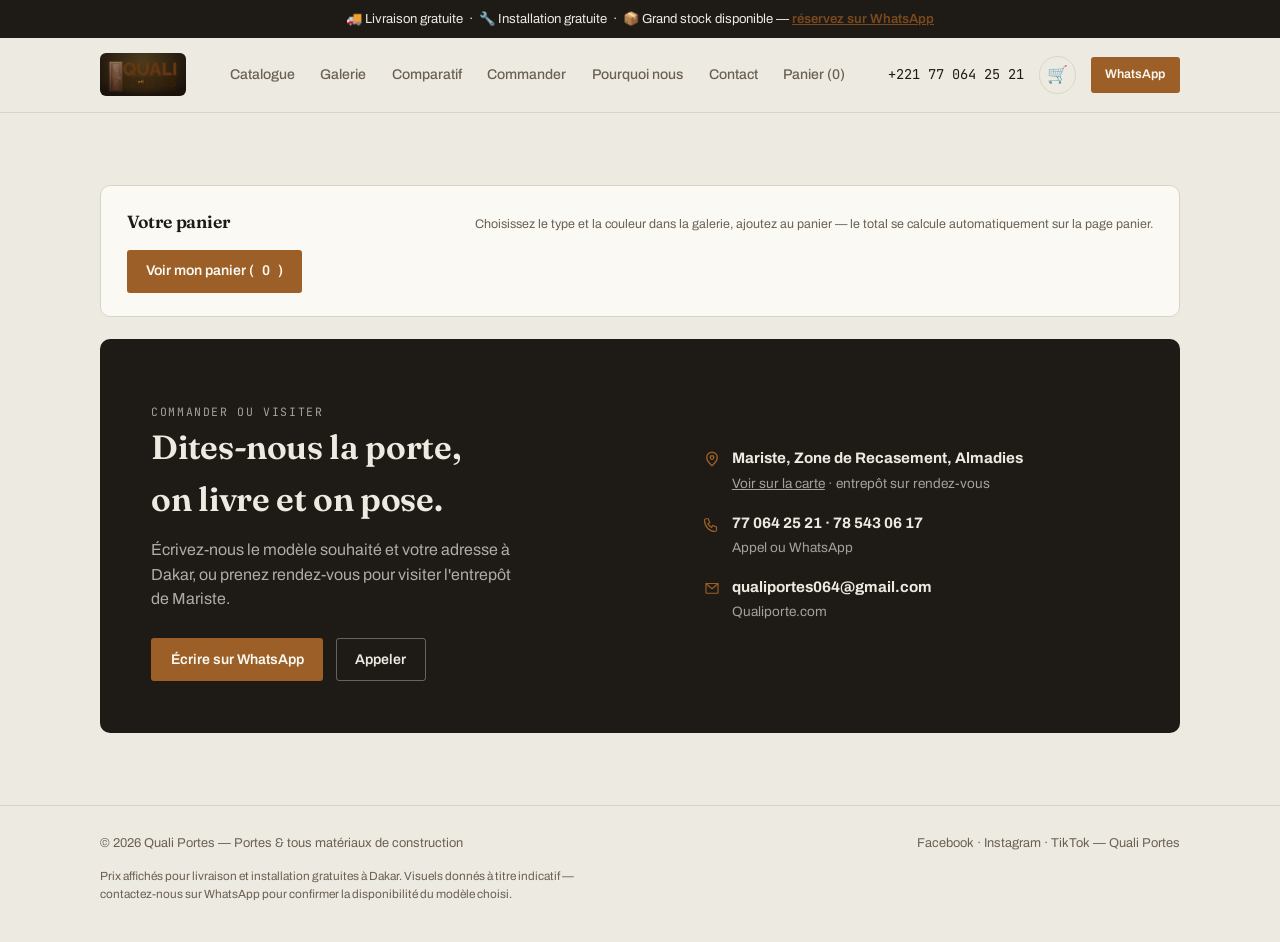
==== contact.html @ 5a0e1604 "Separe chaque section en page dediee (catalogue, galerie, comparatif, commander, pourquoi, contact) " ====
<!DOCTYPE html>
<html lang="fr">
<head>
<meta charset="UTF-8">
<meta name="viewport" content="width=device-width, initial-scale=1">
<title>Quali Portes — Contact</title>
<link rel="preconnect" href="https://fonts.googleapis.com">
<link rel="preconnect" href="https://fonts.gstatic.com" crossorigin>
<link rel="stylesheet" href="https://fonts.googleapis.com/css2?family=Fraunces:opsz,wght@9..144,380..760&family=Archivo:wght@400;500;600;700&family=JetBrains+Mono:wght@400;500;600&display=swap">
<link rel="stylesheet" href="styles.css">
<script src="cart.js"></script>
</head>
<body>

<div class="promo-bar">🚚 Livraison gratuite &nbsp;·&nbsp; 🔧 Installation gratuite &nbsp;·&nbsp; 📦 Grand stock disponible — <a href="https://wa.me/221770642521" target="_blank" rel="noopener">réservez sur WhatsApp</a></div>
<header>
  <div class="wrap nav">
    <a href="index.html" class="brand"><img src="img/logo-quali-portes.png" alt="Quali Portes — Portes &amp; tous matériaux de construction"></a>
    <nav class="nav-links" id="navLinks">
      <a href="catalogue.html">Catalogue</a>
      <a href="galerie.html">Galerie</a>
      <a href="comparatif.html">Comparatif</a>
      <a href="commander.html">Commander</a>
      <a href="pourquoi.html">Pourquoi nous</a>
      <a href="contact.html">Contact</a>
      <a href="panier.html">Panier (<span data-cart-count>0</span>)</a>
    </nav>
    <div class="nav-actions">
      <a class="nav-phone" href="tel:+221770642521"><span>+221 77 064 25 21</span></a>
      <a class="nav-cart" href="panier.html" aria-label="Voir mon panier">🛒<span class="nav-cart-count" data-cart-count data-cart-badge hidden>0</span></a>
      <a class="btn btn-primary btn-sm" href="https://wa.me/221770642521" target="_blank" rel="noopener">WhatsApp</a>
      <button class="nav-toggle" id="navToggle" aria-label="Ouvrir le menu" aria-expanded="false">☰</button>
    </div>
  </div>
</header>

<main>
  <section id="devis">
    <div class="wrap">
      <div class="quote-panel reveal">
        <div class="quote-head">
          <h3>Votre panier</h3>
          <span class="quote-hint" data-cart-badge hidden>Vous avez des portes en attente — retrouvez-les et envoyez votre devis.</span>
          <span class="quote-hint" data-cart-empty-hint>Choisissez le type et la couleur dans la galerie, ajoutez au panier — le total se calcule automatiquement sur la page panier.</span>
        </div>
        <a class="btn btn-primary" href="panier.html">Voir mon panier (<span data-cart-count>0</span>)</a>
      </div>

      <div class="cta reveal">
        <div>
          <p class="eyebrow" style="color:color-mix(in srgb, var(--bg) 65%, transparent)">Commander ou visiter</p>
          <h2>Dites-nous la porte, on livre et on pose.</h2>
          <p>Écrivez-nous le modèle souhaité et votre adresse à Dakar, ou prenez rendez-vous pour visiter l'entrepôt de Mariste.</p>
          <div class="cta-actions">
            <a class="btn btn-primary" href="https://wa.me/221770642521" target="_blank" rel="noopener">Écrire sur WhatsApp</a>
            <a class="btn btn-ghost" href="tel:+221770642521">Appeler</a>
          </div>
        </div>
        <div class="contact-info">
          <div class="contact-line">
            <svg width="18" height="18" viewBox="0 0 24 24" fill="none"><path d="M12 21s-7-6.1-7-11a7 7 0 1 1 14 0c0 4.9-7 11-7 11Z" stroke="currentColor" stroke-width="1.8"/><circle cx="12" cy="10" r="2.4" stroke="currentColor" stroke-width="1.8"/></svg>
            <div><b>Mariste, Zone de Recasement, Almadies</b><span><a href="https://maps.google.com/?q=14.738155,-17.431776" target="_blank" rel="noopener" style="color:inherit">Voir sur la carte</a> · entrepôt sur rendez-vous</span></div>
          </div>
          <div class="contact-line">
            <svg width="18" height="18" viewBox="0 0 24 24" fill="none"><path d="M3 5h4l2 5-2.5 1.5a11 11 0 0 0 5 5L13 14l5 2v4a2 2 0 0 1-2 2C8.6 22 2 15.4 2 7a2 2 0 0 1 2-2Z" stroke="currentColor" stroke-width="1.6"/></svg>
            <div><b>77 064 25 21 · 78 543 06 17</b><span>Appel ou WhatsApp</span></div>
          </div>
          <div class="contact-line">
            <svg width="18" height="18" viewBox="0 0 24 24" fill="none"><path d="M4 4h16v16H4z" stroke="none"/><path d="M4 6h16v12a1 1 0 0 1-1 1H5a1 1 0 0 1-1-1V6Z" stroke="currentColor" stroke-width="1.6"/><path d="M4 6l8 7 8-7" stroke="currentColor" stroke-width="1.6" stroke-linejoin="round"/></svg>
            <div><b>qualiportes064@gmail.com</b><span>Qualiporte.com</span></div>
          </div>
        </div>
      </div>
    </div>
  </section>
</main>

<footer>
  <div class="wrap">
    <div class="foot-row">
      <span>© <span id="year"></span> Quali Portes — Portes &amp; tous matériaux de construction</span>
      <span>Facebook · Instagram · TikTok — Quali Portes</span>
    </div>
    <p class="foot-note">Prix affichés pour livraison et installation gratuites à Dakar. Visuels donnés à titre indicatif — contactez-nous sur WhatsApp pour confirmer la disponibilité du modèle choisi.</p>
  </div>
</footer>

<script>
  document.getElementById('year').textContent = new Date().getFullYear();

  var toggle = document.getElementById('navToggle');
  var links = document.getElementById('navLinks');
  if (toggle) {
    toggle.addEventListener('click', function(){
      var open = links.classList.toggle('open');
      toggle.setAttribute('aria-expanded', open ? 'true' : 'false');
    });
    links.querySelectorAll('a').forEach(function(a){
      a.addEventListener('click', function(){ links.classList.remove('open'); toggle.setAttribute('aria-expanded','false'); });
    });
  }

  if ('IntersectionObserver' in window) {
    var io = new IntersectionObserver(function(entries){
      entries.forEach(function(e){
        if (e.isIntersecting) { e.target.classList.add('in-view'); io.unobserve(e.target); }
      });
    }, { threshold: 0.12 });
    document.querySelectorAll('.reveal').forEach(function(el){ io.observe(el); });
  } else {
    document.querySelectorAll('.reveal').forEach(function(el){ el.classList.add('in-view'); });
  }
</script>
</body>
</html>
---- styles.css ----
:root{
    --bg: #EDEAE2;
    --surface: #FBF9F3;
    --surface-2: #F2EEE3;
    --ink: #1E1A15;
    --ink-soft: #6B6153;
    --line: #DAD4C5;
    --wood: #9C5F27;
    --wood-strong: #7A4A1E;
    --wood-tint: #F1E2CC;
    --steel: #46565F;
    --steel-tint: #E4EAEC;
    --forge: #8B3A2B;
    --forge-tint: #F3DFD8;
    --glass: #6E8F89;
    --glass-tint: #DCE9E5;
    --shadow: 30 20 10;
  }
  @media (prefers-color-scheme: dark){
    :root:not([data-theme="light"]){
      --bg: #17140F;
      --surface: #201B14;
      --surface-2: #251F17;
      --ink: #F3EEE4;
      --ink-soft: #AFA28C;
      --line: #3A3327;
      --wood: #DE9A52;
      --wood-strong: #F0B26E;
      --wood-tint: #362718;
      --steel: #9DB2BC;
      --steel-tint: #26313A;
      --forge: #D97B62;
      --forge-tint: #3A2620;
      --glass: #9CC2BB;
      --glass-tint: #1F2E2A;
      --shadow: 0 0 0;
    }
  }
  :root[data-theme="dark"]{
    --bg: #17140F;
    --surface: #201B14;
    --surface-2: #251F17;
    --ink: #F3EEE4;
    --ink-soft: #AFA28C;
    --line: #3A3327;
    --wood: #DE9A52;
    --wood-strong: #F0B26E;
    --wood-tint: #362718;
    --steel: #9DB2BC;
    --steel-tint: #26313A;
    --forge: #D97B62;
    --forge-tint: #3A2620;
    --glass: #9CC2BB;
    --glass-tint: #1F2E2A;
    --shadow: 0 0 0;
  }

  *{ box-sizing: border-box; }
  html{ scroll-behavior: smooth; }
  @media (prefers-reduced-motion: reduce){
    html{ scroll-behavior: auto; }
    *{ animation-duration: 0.001ms !important; transition-duration: 0.001ms !important; }
  }

  body{
    margin: 0;
    background: var(--bg);
    color: var(--ink);
    font-family: "Archivo", ui-sans-serif, system-ui, sans-serif;
    font-size: 16px;
    line-height: 1.55;
  }

  h1,h2,h3{
    font-family: "Fraunces", "Iowan Old Style", ui-serif, serif;
    font-weight: 620;
    letter-spacing: -0.01em;
    text-wrap: balance;
    margin: 0;
    color: var(--ink);
  }

  a{ color: inherit; }
  p{ margin: 0; }
  ul{ margin: 0; padding: 0; list-style: none; }

  .mono{
    font-family: "JetBrains Mono", ui-monospace, "SFMono-Regular", monospace;
  }
  .eyebrow{
    font-family: "JetBrains Mono", ui-monospace, monospace;
    font-size: 0.72rem;
    letter-spacing: 0.14em;
    text-transform: uppercase;
    color: var(--ink-soft);
  }

  .wrap{
    max-width: 1160px;
    margin: 0 auto;
    padding: 0 clamp(1.25rem, 4vw, 2.5rem);
  }

  /* ---------- promo bar ---------- */
  .promo-bar{
    background: var(--ink);
    color: var(--bg);
    text-align: center;
    font-size: 0.82rem;
    padding: 0.55rem 1rem;
  }
  .promo-bar a{
    color: var(--wood-strong);
    text-decoration: underline;
    font-weight: 600;
  }
  :root[data-theme="dark"] .promo-bar a{ color: var(--wood); }
  @media (prefers-color-scheme: dark){ :root:not([data-theme="light"]) .promo-bar a{ color: var(--wood); } }

  /* ---------- header ---------- */
  header{
    position: sticky;
    top: 0;
    z-index: 40;
    background: color-mix(in srgb, var(--bg) 88%, transparent);
    backdrop-filter: blur(10px);
    border-bottom: 1px solid var(--line);
  }
  .nav{
    display: flex;
    align-items: center;
    justify-content: space-between;
    gap: 1.5rem;
    padding-top: 0.95rem;
    padding-bottom: 0.95rem;
  }
  .brand{
    display: flex;
    align-items: center;
    text-decoration: none;
  }
  .brand img{
    height: 2.7rem;
    width: auto;
    border-radius: 6px;
    display: block;
  }
  .nav-links{
    display: flex;
    align-items: center;
    gap: clamp(1rem, 2vw, 2rem);
  }
  .nav-links a{
    text-decoration: none;
    font-size: 0.88rem;
    font-weight: 500;
    color: var(--ink-soft);
    position: relative;
    padding: 0.2rem 0;
  }
  .nav-links a::after{
    content: "";
    position: absolute;
    left: 0; right: 100%;
    bottom: -2px;
    height: 1.5px;
    background: var(--wood);
    transition: right 0.2s ease;
  }
  .nav-links a:hover{ color: var(--ink); }
  .nav-links a:hover::after{ right: 0; }
  .nav-actions{ display: flex; align-items: center; gap: 0.9rem; }
  .nav-phone{
    display: flex;
    align-items: center;
    gap: 0.4rem;
    font-family: "JetBrains Mono", monospace;
    font-size: 0.85rem;
    text-decoration: none;
    color: var(--ink);
  }
  .nav-toggle{ display: none; }

  .btn{
    display: inline-flex;
    align-items: center;
    gap: 0.5rem;
    padding: 0.62rem 1.15rem;
    border-radius: 3px;
    font-size: 0.88rem;
    font-weight: 600;
    text-decoration: none;
    border: 1px solid transparent;
    cursor: pointer;
    transition: transform 0.15s ease, box-shadow 0.15s ease, background 0.15s ease;
  }
  .btn:active{ transform: translateY(1px); }
  .btn-primary{
    background: var(--wood);
    color: #FBF9F3;
  }
  .btn-primary:hover{ background: var(--wood-strong); }
  .btn-ghost{
    background: transparent;
    border-color: var(--line);
    color: var(--ink);
  }
  .btn-ghost:hover{ border-color: var(--ink-soft); }
  .btn-sm{ padding: 0.45rem 0.85rem; font-size: 0.78rem; }

  /* ---------- hero ---------- */
  .hero{
    padding: clamp(3rem, 7vw, 5.5rem) 0 clamp(2.5rem, 6vw, 4rem);
  }
  .hero-grid{
    display: grid;
    grid-template-columns: 1.1fr 0.9fr;
    gap: clamp(2rem, 5vw, 4rem);
    align-items: center;
  }
  .hero h1{
    font-size: clamp(2.3rem, 4.4vw, 3.6rem);
    line-height: 1.06;
  }
  .hero h1 em{
    font-style: italic;
    color: var(--wood);
  }
  .hero-lede{
    margin-top: 1.1rem;
    max-width: 46ch;
    font-size: 1.08rem;
    color: var(--ink-soft);
  }
  .hero-ctas{
    margin-top: 1.8rem;
    display: flex;
    flex-wrap: wrap;
    gap: 0.85rem;
  }
  .hero-stats{
    margin-top: 2.6rem;
    display: flex;
    gap: clamp(1.4rem, 3vw, 2.4rem);
  }
  .stat{ padding-left: 1.1rem; border-left: 2px solid var(--line); }
  .stat b{
    display: block;
    font-family: "Fraunces", serif;
    font-size: 1.6rem;
    font-weight: 620;
  }
  .stat span{
    font-size: 0.78rem;
    color: var(--ink-soft);
  }

  .hero-art{ display: flex; justify-content: center; width: 100%; }
  .hero-photos{
    position: relative;
    width: 100%;
    max-width: 380px;
    aspect-ratio: 360 / 340;
  }
  .hero-photos::before{
    content: "";
    position: absolute;
    inset: -14% -8%;
    background: radial-gradient(closest-side, color-mix(in srgb, var(--wood) 22%, transparent), transparent 72%);
    z-index: 0;
    pointer-events: none;
  }
  .hero-photo{
    position: absolute;
    border-radius: 10px;
    overflow: hidden;
    border: 4px solid var(--surface);
    box-shadow: 0 18px 34px -14px rgba(var(--shadow), 0.5);
    transition: transform 0.4s ease;
  }
  .hero-photo img{ width: 100%; height: 100%; object-fit: cover; display: block; }
  .hero-photo.a{ left: 2%; top: 22%; width: 33%; height: 60%; z-index: 1; transform: rotate(-3deg); }
  .hero-photo.b{ left: 34%; top: 2%; width: 36%; height: 88%; z-index: 2; transform: rotate(0deg); }
  .hero-photo.c{ left: 68%; top: 20%; width: 32%; height: 62%; z-index: 1; transform: rotate(3deg); }
  .hero-art:hover .hero-photo.a{ transform: rotate(-3deg) translateY(-6px); }
  .hero-art:hover .hero-photo.b{ transform: translateY(-10px); }
  .hero-art:hover .hero-photo.c{ transform: rotate(3deg) translateY(-6px); }

  /* ---------- sections ---------- */
  section{ padding: clamp(2.6rem, 6vw, 4.5rem) 0; }
  .section-head{
    max-width: 62ch;
    margin-bottom: clamp(1.8rem, 4vw, 2.8rem);
  }
  .section-head h2{
    font-size: clamp(1.7rem, 3vw, 2.35rem);
    margin-top: 0.5rem;
  }
  .section-head p{
    margin-top: 0.7rem;
    color: var(--ink-soft);
    font-size: 1.02rem;
    max-width: 58ch;
  }

  .reveal{
    opacity: 0;
    transform: translateY(14px);
    transition: opacity 0.6s ease, transform 0.6s ease;
  }
  .reveal.in-view{ opacity: 1; transform: none; }

  /* ---------- materials strip ---------- */
  .materials{
    display: flex;
    flex-wrap: wrap;
    gap: 0.6rem;
    margin-top: 1.4rem;
  }
  .material-chip{
    display: flex;
    align-items: center;
    gap: 0.55rem;
    padding: 0.45rem 0.9rem 0.45rem 0.5rem;
    background: var(--surface);
    border: 1px solid var(--line);
    border-radius: 999px;
    font-size: 0.82rem;
  }
  .swatch{
    width: 1.35rem; height: 1.35rem;
    border-radius: 999px;
    border: 1px solid color-mix(in srgb, var(--ink) 15%, transparent);
    flex-shrink: 0;
  }
  .swatch.pvc{ background: linear-gradient(135deg, var(--steel-tint), var(--steel)); }
  .swatch.bois{ background: repeating-linear-gradient(100deg, var(--wood) 0 3px, var(--wood-strong) 3px 6px); }
  .swatch.acier{ background: linear-gradient(135deg, var(--forge-tint), var(--forge)); }

  /* ---------- catalog cards ---------- */
  .catalog{
    display: grid;
    grid-template-columns: repeat(3, 1fr);
    gap: 1.3rem;
  }
  .card{
    background: var(--surface);
    border: 1px solid var(--line);
    border-radius: 6px;
    overflow: hidden;
    display: flex;
    flex-direction: column;
    transition: transform 0.2s ease, box-shadow 0.2s ease;
  }
  .card:hover{
    transform: translateY(-3px);
    box-shadow: 0 14px 28px -18px rgba(var(--shadow), 0.35);
  }
  .card-bar{ height: 4px; }
  .card-bar.pvc{ background: var(--steel); }
  .card-bar.bois{ background: var(--wood); }
  .card-bar.acier{ background: var(--forge); }
  .card-media{
    position: relative;
    aspect-ratio: 4 / 3;
    overflow: hidden;
    display: flex;
    background: var(--surface-2);
  }
  .card-media img{
    width: 100%;
    height: 100%;
    object-fit: cover;
    display: block;
    transition: transform 0.5s ease;
  }
  .card:hover .card-media img{ transform: scale(1.04); }
  .card-media.split img{ width: 50%; }
  .media-tag{
    position: absolute;
    bottom: 0.55rem;
    font-family: "JetBrains Mono", monospace;
    font-size: 0.62rem;
    letter-spacing: 0.06em;
    text-transform: uppercase;
    background: color-mix(in srgb, #17140F 62%, transparent);
    color: #F3EEE4;
    padding: 0.2rem 0.5rem;
    border-radius: 3px;
  }
  .media-tag.left{ left: 0.55rem; }
  .media-tag.right{ right: 0.55rem; }
  .media-tag.center{ left: 0.55rem; }
  .card-body{ padding: 1.5rem 1.5rem 1.7rem; display: flex; flex-direction: column; gap: 1rem; flex: 1; }
  .card-icon{ width: 2.4rem; height: 2.4rem; }
  .card h3{ font-size: 1.28rem; }
  .card-tag{
    display: inline-block;
    align-self: flex-start;
    font-size: 0.7rem;
    letter-spacing: 0.08em;
    text-transform: uppercase;
    font-family: "JetBrains Mono", monospace;
    padding: 0.18rem 0.55rem;
    border-radius: 3px;
  }
  .card-tag.pvc{ background: var(--steel-tint); color: var(--steel); }
  .card-tag.bois{ background: var(--wood-tint); color: var(--wood-strong); }
  .card-tag.acier{ background: var(--forge-tint); color: var(--forge); }
  .card p.desc{ color: var(--ink-soft); font-size: 0.95rem; }
  .spec-list{ display: flex; flex-direction: column; gap: 0.4rem; }
  .spec-list li{
    display: flex;
    justify-content: space-between;
    gap: 0.6rem;
    font-size: 0.82rem;
    padding: 0.35rem 0;
    border-top: 1px solid var(--line);
  }
  .spec-list li:first-child{ border-top: none; }
  .spec-list li span:first-child{ color: var(--ink-soft); }
  .spec-list li span:last-child{ font-family: "JetBrains Mono", monospace; text-align: right; }
  .atouts{ display: flex; flex-wrap: wrap; gap: 0.4rem; }
  .atouts li{
    font-size: 0.76rem;
    padding: 0.28rem 0.6rem;
    background: var(--surface-2);
    border-radius: 999px;
    color: var(--ink-soft);
  }
  .card-foot{
    margin-top: auto;
    display: flex;
    flex-direction: column;
    gap: 0.5rem;
    padding-top: 0.4rem;
  }
  .card-foot-row{
    display: flex;
    align-items: center;
    justify-content: space-between;
    gap: 0.8rem;
  }
  .price{ font-family: "JetBrains Mono", monospace; }
  .price b{ font-size: 1.05rem; color: var(--ink); display:block; }
  .price span{ font-size: 0.68rem; color: var(--ink-soft); }

  .qty-stepper{
    display: flex;
    align-items: center;
    gap: 0.4rem;
    border: 1px solid var(--line);
    border-radius: 999px;
    padding: 0.2rem;
    background: var(--surface-2);
    flex-shrink: 0;
  }
  .qty-btn{
    width: 1.7rem;
    height: 1.7rem;
    border-radius: 999px;
    border: none;
    background: var(--surface);
    color: var(--ink);
    font-size: 1.05rem;
    font-family: inherit;
    line-height: 1;
    cursor: pointer;
    display: flex;
    align-items: center;
    justify-content: center;
    transition: background 0.15s ease, color 0.15s ease;
  }
  .qty-btn:hover{ background: var(--wood-tint); color: var(--wood-strong); }
  .qty-value{
    min-width: 1.3rem;
    text-align: center;
    font-family: "JetBrains Mono", monospace;
    font-size: 0.92rem;
    font-weight: 600;
  }
  /* ---------- quote builder ---------- */
  .quote-panel{
    background: var(--surface);
    border: 1px solid var(--line);
    border-radius: 10px;
    padding: 1.4rem 1.6rem;
    margin-bottom: 1.4rem;
  }
  .quote-head{
    display: flex;
    align-items: baseline;
    justify-content: space-between;
    gap: 1rem;
    flex-wrap: wrap;
    margin-bottom: 0.9rem;
  }
  .quote-head h3{ font-size: 1.1rem; }
  .quote-hint{ font-size: 0.78rem; color: var(--ink-soft); }
  .quote-lines{ display: flex; flex-direction: column; gap: 0.5rem; }
  .quote-line{
    display: flex;
    justify-content: space-between;
    gap: 1rem;
    font-size: 0.9rem;
    padding-bottom: 0.5rem;
    border-bottom: 1px solid var(--line);
  }
  .quote-line b{ font-family: "JetBrains Mono", monospace; white-space: nowrap; }
  .quote-line-controls{ display: flex; align-items: center; gap: 0.8rem; flex-shrink: 0; }
  .cart-badge{
    position: fixed;
    bottom: 1.2rem;
    right: 1.2rem;
    z-index: 90;
    display: flex;
    align-items: center;
    gap: 0.4rem;
    background: var(--wood);
    color: #FBF9F3;
    padding: 0.7rem 1.05rem;
    border-radius: 999px;
    font-weight: 600;
    font-size: 0.85rem;
    text-decoration: none;
    box-shadow: 0 10px 24px rgba(0,0,0,0.35);
    transition: background 0.15s ease, transform 0.15s ease;
  }
  .cart-badge:hover{ background: var(--wood-strong); transform: translateY(-2px); }
  .cart-badge[hidden]{ display: none; }
  .quote-empty{ font-size: 0.85rem; color: var(--ink-soft); font-style: italic; }
  .quote-total-row{
    display: flex;
    justify-content: space-between;
    align-items: baseline;
    margin-top: 0.9rem;
    padding-top: 0.9rem;
    border-top: 2px solid var(--ink);
    font-family: "Fraunces", serif;
    font-size: 1.2rem;
    font-weight: 620;
  }
  .quote-total-row b{ font-family: "JetBrains Mono", monospace; color: var(--wood-strong); }

  /* ---------- gallery ---------- */
  .gallery-intro{
    display: flex;
    flex-wrap: wrap;
    align-items: center;
    justify-content: space-between;
    gap: 1rem;
    margin-bottom: 1.8rem;
    padding-bottom: 1.4rem;
    border-bottom: 1px solid var(--line);
  }
  .gallery-jump{
    display: flex;
    flex-wrap: wrap;
    gap: 0.5rem;
  }
  .gallery-jump a{
    display: flex;
    align-items: center;
    gap: 0.4rem;
    text-decoration: none;
    font-size: 0.78rem;
    font-weight: 500;
    color: var(--ink);
    background: var(--surface);
    border: 1px solid var(--line);
    border-radius: 999px;
    padding: 0.4rem 0.8rem 0.4rem 0.55rem;
    transition: border-color 0.15s ease, transform 0.15s ease;
  }
  .gallery-jump a:hover{ border-color: var(--ink-soft); transform: translateY(-1px); }
  .gallery-jump .swatch{ width: 0.85rem; height: 0.85rem; }
  .gallery-group{ margin-bottom: 2.4rem; scroll-margin-top: 5.5rem; }
  .gallery-group:last-child{ margin-bottom: 0; }
  .gallery-group h3{
    display: flex;
    align-items: center;
    gap: 0.6rem;
    font-size: 1.05rem;
    margin-bottom: 1rem;
  }
  .gallery-group h3 .swatch{ width: 1rem; height: 1rem; }
  .gallery-count{
    font-family: "JetBrains Mono", monospace;
    font-size: 0.72rem;
    color: var(--ink-soft);
    font-weight: 400;
  }
  .gallery-grid{
    display: grid;
    grid-template-columns: repeat(auto-fill, minmax(150px, 1fr));
    gap: 0.7rem;
  }
  .gallery-item{
    position: relative;
    aspect-ratio: 3 / 4;
    border-radius: 6px;
    overflow: hidden;
    border: 1px solid var(--line);
    background: var(--surface-2);
  }
  .gallery-view{
    position: absolute;
    inset: 0;
    width: 100%;
    height: 100%;
    display: block;
    padding: 0;
    border: none;
    background: none;
    font: inherit;
    appearance: none;
    -webkit-appearance: none;
    cursor: zoom-in;
  }
  .gallery-view img{
    width: 100%;
    height: 100%;
    object-fit: cover;
    display: block;
    transition: transform 0.35s ease;
  }
  .gallery-item:hover .gallery-view img{ transform: scale(1.06); }
  .gallery-view::after{
    content: "";
    position: absolute;
    inset: 0;
    opacity: 0;
    transition: opacity 0.2s ease;
    background-image:
      url("data:image/svg+xml,%3Csvg xmlns='http://www.w3.org/2000/svg' width='24' height='24' viewBox='0 0 24 24' fill='none' stroke='white' stroke-width='2' stroke-linecap='round' stroke-linejoin='round'%3E%3Ccircle cx='11' cy='11' r='7'/%3E%3Cline x1='21' y1='21' x2='16.65' y2='16.65'/%3E%3C/svg%3E"),
      linear-gradient(rgba(0,0,0,0.18), rgba(0,0,0,0.18));
    background-repeat: no-repeat, no-repeat;
    background-position: center, center;
    background-size: 24px 24px, cover;
  }
  .gallery-item:hover .gallery-view::after{ opacity: 1; }
  .gallery-cap{
    position: absolute;
    inset: auto 0 0 0;
    padding: 0.5rem 0.55rem 0.4rem;
    font-family: "JetBrains Mono", monospace;
    font-size: 0.66rem;
    letter-spacing: 0.02em;
    text-align: left;
    background: linear-gradient(to top, rgba(23,20,15,0.78), transparent);
    color: #F3EEE4;
  }
  .gallery-add{
    position: absolute;
    top: 0.4rem;
    right: 0.4rem;
    z-index: 3;
    width: 1.7rem;
    height: 1.7rem;
    border-radius: 999px;
    border: none;
    background: var(--wood);
    color: #FBF9F3;
    font-size: 1.05rem;
    line-height: 1;
    font-family: inherit;
    cursor: pointer;
    display: flex;
    align-items: center;
    justify-content: center;
    box-shadow: 0 2px 8px rgba(0,0,0,0.35);
    transition: background 0.15s ease, transform 0.15s ease;
  }
  .gallery-add:hover{ background: var(--wood-strong); }
  .gallery-add.added{ background: var(--forge); transform: scale(1.12); }
  .lightbox{
    position: fixed;
    inset: 0;
    background: rgba(10,8,6,0.9);
    display: flex;
    align-items: center;
    justify-content: center;
    padding: 3rem 1.5rem;
    z-index: 100;
  }
  .lightbox[hidden]{ display: none; }
  .lightbox-frame{ position: relative; max-width: min(92vw, 640px); width: 100%; }
  .lightbox figure{ margin: 1rem 0 0; }
  .lightbox-img-wrap{ position: relative; }
  .lightbox img{
    display: block;
    max-width: 100%;
    max-height: 68vh;
    border-radius: 8px;
    box-shadow: 0 24px 60px rgba(0,0,0,0.5);
    margin: 0 auto;
  }
  .lightbox-meta{
    display: flex;
    align-items: flex-end;
    justify-content: space-between;
    gap: 1rem;
    flex-wrap: wrap;
  }
  .lightbox-info{
    display: flex;
    flex-direction: column;
    gap: 0.25rem;
  }
  .lightbox-cat{
    font-family: "JetBrains Mono", monospace;
    font-size: 0.68rem;
    letter-spacing: 0.08em;
    text-transform: uppercase;
    color: color-mix(in srgb, #F3EEE4 60%, transparent);
  }
  .lightbox figcaption{
    margin: 0;
    text-align: left;
    color: #F3EEE4;
    font-family: "Fraunces", serif;
    font-size: 1.05rem;
    font-weight: 600;
  }
  .lightbox-count{
    font-family: "JetBrains Mono", monospace;
    font-size: 0.72rem;
    color: color-mix(in srgb, #F3EEE4 55%, transparent);
    white-space: nowrap;
  }
  .lightbox-actions{
    margin-top: 1rem;
    display: flex;
    flex-direction: column;
    align-items: flex-start;
    gap: 0.5rem;
  }
  .lightbox-cta{
    display: inline-flex;
    align-items: center;
    gap: 0.5rem;
    padding: 0.62rem 1.15rem;
    border-radius: 3px;
    font-size: 0.86rem;
    font-weight: 600;
    text-decoration: none;
    border: none;
    font-family: inherit;
    cursor: pointer;
    background: var(--wood);
    color: #FBF9F3;
    transition: background 0.15s ease, transform 0.15s ease;
  }
  .lightbox-cta:hover{ background: var(--wood-strong); }
  .lightbox-cta.added{ background: var(--forge); }
  .lightbox-link{
    font-size: 0.78rem;
    color: color-mix(in srgb, #F3EEE4 65%, transparent);
    text-decoration: underline;
  }
  .lightbox-close, .lightbox-nav{
    position: absolute;
    display: flex;
    align-items: center;
    justify-content: center;
    border-radius: 999px;
    border: 1px solid rgba(255,255,255,0.3);
    background: rgba(255,255,255,0.08);
    color: #F3EEE4;
    cursor: pointer;
    transition: background 0.15s ease;
  }
  .lightbox-close:hover, .lightbox-nav:hover{ background: rgba(255,255,255,0.18); }
  .lightbox-close{
    top: 1.2rem;
    right: 1.3rem;
    width: 2.3rem;
    height: 2.3rem;
    font-size: 1.2rem;
    line-height: 1;
  }
  .lightbox-nav{
    top: 50%;
    transform: translateY(-50%);
    width: 2.6rem;
    height: 2.6rem;
  }
  .lightbox-nav svg{ width: 1.2rem; height: 1.2rem; }
  .lightbox-prev{ left: 0.8rem; }
  .lightbox-next{ right: 0.8rem; }
  @media (max-width: 700px){
    .lightbox-nav{ width: 2.2rem; height: 2.2rem; }
    .lightbox-prev{ left: 0.3rem; }
    .lightbox-next{ right: 0.3rem; }
  }

  /* ---------- comparison table ---------- */
  .table-scroll{ overflow-x: auto; border: 1px solid var(--line); border-radius: 6px; }
  table{
    width: 100%;
    border-collapse: collapse;
    min-width: 720px;
    background: var(--surface);
  }
  th, td{
    text-align: left;
    padding: 0.85rem 1.1rem;
    border-bottom: 1px solid var(--line);
    font-size: 0.88rem;
    vertical-align: top;
  }
  thead th{
    font-family: "JetBrains Mono", monospace;
    font-size: 0.7rem;
    letter-spacing: 0.08em;
    text-transform: uppercase;
    color: var(--ink-soft);
    background: var(--surface-2);
  }
  tbody th{
    font-family: "Fraunces", serif;
    font-weight: 600;
    font-size: 1rem;
    white-space: nowrap;
  }
  tbody tr:last-child td, tbody tr:last-child th{ border-bottom: none; }
  .dots{ display: inline-flex; gap: 3px; margin-right: 0.5rem; vertical-align: middle; }
  .dots i{ width: 7px; height: 7px; border-radius: 999px; background: var(--line); display: inline-block; }
  .dots i.on{ background: var(--wood); }
  .cell-note{ display: block; color: var(--ink-soft); font-size: 0.78rem; margin-top: 0.15rem; }
  td.price-cell{ font-family: "JetBrains Mono", monospace; }

  /* ---------- process ---------- */
  .process{
    display: grid;
    grid-template-columns: repeat(4, 1fr);
    gap: 1.2rem;
    position: relative;
  }
  .step{
    background: var(--surface);
    border: 1px solid var(--line);
    border-radius: 6px;
    padding: 1.3rem 1.2rem;
    position: relative;
  }
  .step .num{
    font-family: "Fraunces", serif;
    font-size: 2rem;
    font-weight: 620;
    color: var(--wood);
    line-height: 1;
  }
  .step h3{ font-size: 1rem; margin-top: 0.6rem; }
  .step p{ margin-top: 0.45rem; font-size: 0.85rem; color: var(--ink-soft); }

  /* ---------- why us ---------- */
  .why-grid{
    display: grid;
    grid-template-columns: 1fr 1fr;
    gap: 1rem 2rem;
  }
  .why-item{
    display: flex;
    gap: 0.8rem;
    align-items: flex-start;
    padding: 0.9rem 0;
    border-top: 1px solid var(--line);
  }
  .why-item:nth-child(1), .why-item:nth-child(2){ border-top: none; }
  .why-item svg{ flex-shrink: 0; margin-top: 0.15rem; color: var(--wood); }
  .why-item h3{ font-size: 0.98rem; font-family: "Archivo"; font-weight: 600; }
  .why-item p{ font-size: 0.86rem; color: var(--ink-soft); margin-top: 0.2rem; }

  /* ---------- contact / cta ---------- */
  .cta{
    background: var(--ink);
    color: var(--bg);
    border-radius: 10px;
    padding: clamp(2rem, 5vw, 3.2rem);
    display: grid;
    grid-template-columns: 1.2fr 1fr;
    gap: 2.5rem;
  }
  :root[data-theme="dark"] .cta, @media (prefers-color-scheme: dark){ }
  .cta h2{ color: var(--bg); font-size: clamp(1.6rem, 3vw, 2.1rem); }
  .cta p{ color: color-mix(in srgb, var(--bg) 70%, transparent); margin-top: 0.8rem; max-width: 42ch; }
  .cta-actions{ margin-top: 1.6rem; display: flex; flex-wrap: wrap; gap: 0.8rem; }
  .cta .btn-primary{ background: var(--wood); }
  .cta .btn-ghost{ border-color: color-mix(in srgb, var(--bg) 35%, transparent); color: var(--bg); }
  .contact-info{ display: flex; flex-direction: column; gap: 1rem; justify-content: center; }
  .contact-line{ display: flex; gap: 0.7rem; align-items: flex-start; }
  .contact-line svg{ flex-shrink: 0; margin-top: 0.2rem; color: var(--wood); }
  .contact-line b{ display: block; font-size: 0.95rem; }
  .contact-line span{ font-size: 0.85rem; color: color-mix(in srgb, var(--bg) 65%, transparent); }

  footer{
    border-top: 1px solid var(--line);
    padding: 1.8rem 0 2.4rem;
  }
  .foot-row{
    display: flex;
    justify-content: space-between;
    align-items: center;
    flex-wrap: wrap;
    gap: 0.8rem;
    font-size: 0.8rem;
    color: var(--ink-soft);
  }
  .foot-note{ margin-top: 0.8rem; font-size: 0.74rem; color: var(--ink-soft); max-width: 70ch; }

  a:focus-visible, button:focus-visible{
    outline: 2px solid var(--wood);
    outline-offset: 2px;
  }

  @media (max-width: 900px){
    .hero-grid{ grid-template-columns: 1fr; }
    .hero-art{ order: -1; max-width: 280px; margin: 0 auto; }
    .catalog{ grid-template-columns: 1fr; }
    .process{ grid-template-columns: 1fr 1fr; }
    .why-grid{ grid-template-columns: 1fr; }
    .why-item{ border-top: 1px solid var(--line) !important; }
    .why-item:first-child{ border-top: none !important; }
    .cta{ grid-template-columns: 1fr; }
  }
  @media (max-width: 700px){
    .nav-links{
      position: absolute;
      top: 100%; left: 0; right: 0;
      background: var(--bg);
      border-bottom: 1px solid var(--line);
      flex-direction: column;
      align-items: flex-start;
      padding: 1rem clamp(1.25rem, 4vw, 2.5rem) 1.3rem;
      display: none;
      gap: 0.9rem;
    }
    .nav-links.open{ display: flex; }
    .nav-toggle{
      display: inline-flex;
      align-items: center;
      justify-content: center;
      width: 2.2rem; height: 2.2rem;
      border: 1px solid var(--line);
      border-radius: 4px;
      background: none;
      color: var(--ink);
    }
    .nav-phone span{ display: none; }
    .process{ grid-template-columns: 1fr; }
    .hero-stats{ flex-wrap: wrap; row-gap: 1.2rem; }
    .quote-line{ flex-direction: column; align-items: flex-start; gap: 0.6rem; }
    .quote-line-controls{ width: 100%; justify-content: space-between; }
    .card-foot-row{ flex-wrap: wrap; }
    .lightbox-meta{ flex-direction: column; align-items: flex-start; gap: 0.4rem; }
    .lightbox-count{ order: -1; }
    .cart-badge{ font-size: 0.78rem; padding: 0.6rem 0.85rem; max-width: calc(100vw - 2.4rem); }
  }

  /* ---------- header cart link ---------- */
  .nav-cart{
    position: relative;
    display: flex;
    align-items: center;
    justify-content: center;
    width: 2.35rem;
    height: 2.35rem;
    border-radius: 999px;
    border: 1px solid var(--line);
    color: var(--ink);
    text-decoration: none;
    font-size: 1.05rem;
    flex-shrink: 0;
    transition: border-color 0.15s ease;
  }
  .nav-cart:hover{ border-color: var(--ink-soft); }
  .nav-cart-count{
    position: absolute;
    top: -0.3rem;
    right: -0.3rem;
    background: var(--wood);
    color: #FBF9F3;
    font-family: "JetBrains Mono", monospace;
    font-size: 0.62rem;
    font-weight: 700;
    min-width: 1.15rem;
    height: 1.15rem;
    border-radius: 999px;
    display: flex;
    align-items: center;
    justify-content: center;
    padding: 0 0.2rem;
    border: 2px solid var(--bg);
  }
  .nav-cart-count[hidden]{ display: none; }

  /* ---------- cart page ---------- */
  .cart-page{ padding-top: clamp(2rem, 5vw, 3rem); }
  .cart-page-lede{ margin-top: 0.6rem; color: var(--ink-soft); max-width: 60ch; font-size: 1.02rem; }
  .cart-empty[hidden]{ display: none; }
  .cart-empty{
    margin-top: 2.2rem;
    padding: 3rem 1.5rem;
    text-align: center;
    background: var(--surface);
    border: 1px dashed var(--line);
    border-radius: 10px;
    display: flex;
    flex-direction: column;
    align-items: center;
    gap: 1.2rem;
  }
  .cart-empty p{ color: var(--ink-soft); font-size: 1rem; }
  .cart-list{
    margin-top: 2rem;
    display: flex;
    flex-direction: column;
    gap: 0.9rem;
  }
  .cart-row{
    display: flex;
    flex-wrap: wrap;
    align-items: center;
    gap: 0.7rem 1rem;
    background: var(--surface);
    border: 1px solid var(--line);
    border-radius: 8px;
    padding: 0.9rem;
  }
  .cart-row-img{
    width: 60px;
    height: 60px;
    border-radius: 6px;
    object-fit: cover;
    flex-shrink: 0;
    background: var(--surface-2);
  }
  .cart-row-info{
    flex: 1 1 180px;
    min-width: 150px;
    display: flex;
    flex-direction: column;
    gap: 0.2rem;
  }
  .cart-row-name{ font-weight: 600; font-size: 0.95rem; }
  .cart-row-price{ font-size: 0.76rem; color: var(--ink-soft); font-family: "JetBrains Mono", monospace; }
  .cart-row-remove{
    width: 1.8rem;
    height: 1.8rem;
    border-radius: 999px;
    border: 1px solid var(--line);
    background: none;
    color: var(--ink-soft);
    cursor: pointer;
    display: flex;
    align-items: center;
    justify-content: center;
    flex-shrink: 0;
    font-size: 0.9rem;
    transition: background 0.15s ease, color 0.15s ease, border-color 0.15s ease;
  }
  .cart-row-remove:hover{ background: var(--forge-tint); color: var(--forge); border-color: var(--forge); }
  .cart-row-controls{
    display: flex;
    align-items: center;
    gap: 1rem;
    margin-left: auto;
  }
  .cart-row-subtotal{ font-family: "JetBrains Mono", monospace; min-width: 88px; text-align: right; }
  .cart-summary{
    margin-top: 2rem;
    background: var(--surface);
    border: 1px solid var(--line);
    border-radius: 10px;
    padding: 1.4rem 1.6rem;
    display: flex;
    flex-direction: column;
    gap: 1.1rem;
  }
  .cart-summary-row{
    display: flex;
    justify-content: space-between;
    align-items: baseline;
    font-family: "Fraunces", serif;
    font-size: 1.3rem;
    font-weight: 620;
  }
  .cart-summary-row b{ font-family: "JetBrains Mono", monospace; color: var(--wood-strong); }
  .cart-summary-actions{ display: flex; flex-wrap: wrap; gap: 0.8rem; }
  .btn-lg{ padding: 0.85rem 1.5rem; font-size: 0.98rem; }

  /* ---------- home section directory ---------- */
  .section-nav-grid{
    display: grid;
    grid-template-columns: repeat(3, 1fr);
    gap: 1rem;
  }
  .section-nav-card{
    display: flex;
    flex-direction: column;
    gap: 0.6rem;
    padding: 1.5rem 1.4rem;
    background: var(--surface);
    border: 1px solid var(--line);
    border-radius: 8px;
    text-decoration: none;
    color: var(--ink);
    transition: transform 0.15s ease, box-shadow 0.15s ease, border-color 0.15s ease;
  }
  .section-nav-card:hover{
    transform: translateY(-3px);
    border-color: var(--ink-soft);
    box-shadow: 0 14px 28px -18px rgba(var(--shadow), 0.35);
  }
  .section-nav-card .icon{ font-size: 1.7rem; line-height: 1; }
  .section-nav-card h3{ font-size: 1.05rem; }
  .section-nav-card p{ font-size: 0.85rem; color: var(--ink-soft); }
  .section-nav-card .go{
    margin-top: auto;
    font-family: "JetBrains Mono", monospace;
    font-size: 0.72rem;
    letter-spacing: 0.06em;
    text-transform: uppercase;
    color: var(--wood-strong);
  }
  @media (max-width: 900px){ .section-nav-grid{ grid-template-columns: 1fr 1fr; } }
  @media (max-width: 560px){ .section-nav-grid{ grid-template-columns: 1fr; } }
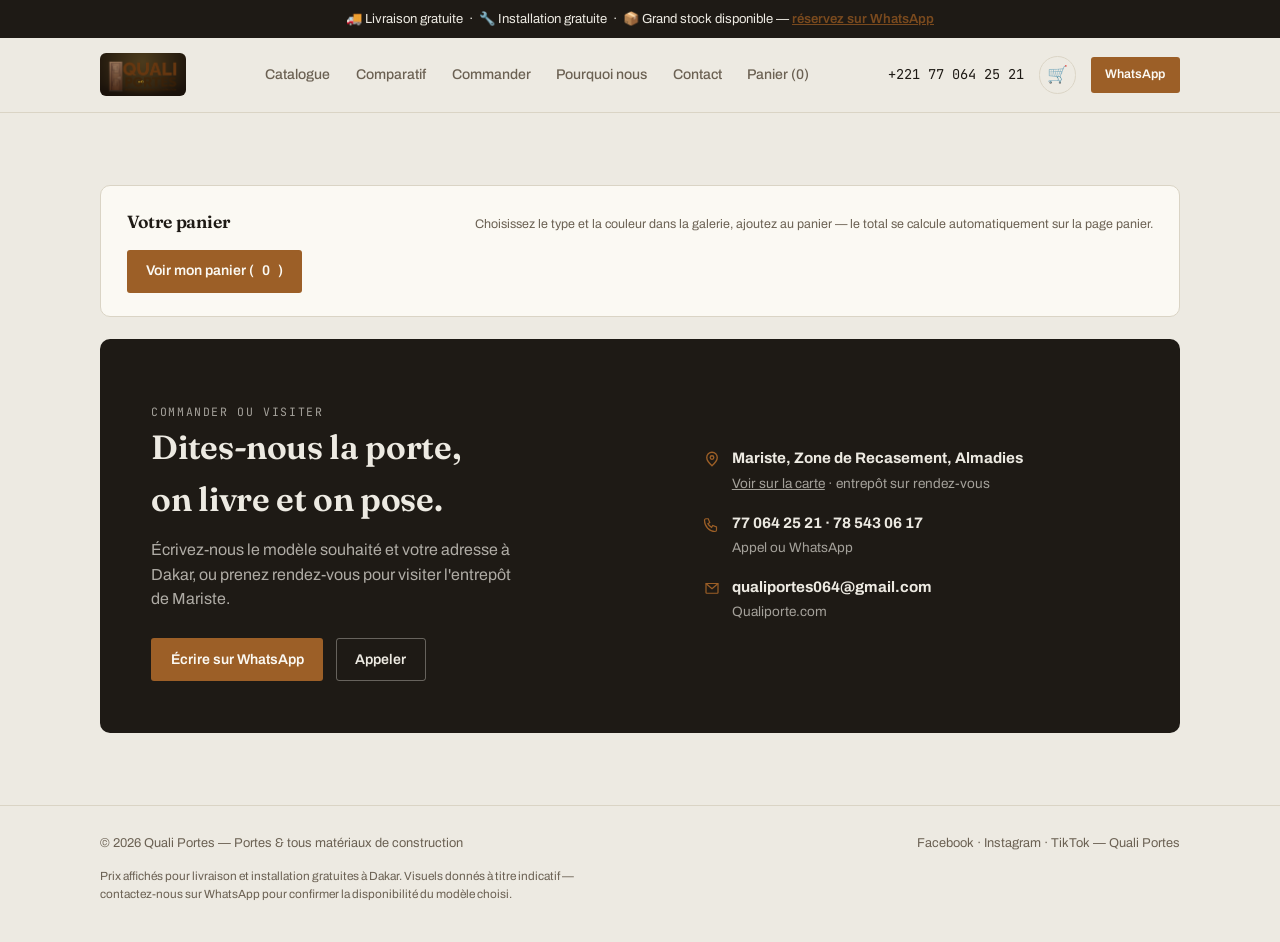
==== commit 78f1f46b: "Retire le lien Galerie du menu (fusionne avec Catalogue) Un seul lien de menu "Catalogue" mene maint" ====
--- a/contact.html
+++ b/contact.html
@@ -17,11 +17,10 @@
   <div class="wrap nav">
     <a href="index.html" class="brand"><img src="img/logo-quali-portes.png" alt="Quali Portes — Portes &amp; tous matériaux de construction"></a>
     <nav class="nav-links" id="navLinks">
-      <a href="catalogue.html">Catalogue</a>
-      <a href="galerie.html">Galerie</a>
-      <a href="comparatif.html">Comparatif</a>
-      <a href="commander.html">Commander</a>
-      <a href="pourquoi.html">Pourquoi nous</a>
+      <a href="index.html#catalogue">Catalogue</a>
+      <a href="index.html#comparatif">Comparatif</a>
+      <a href="index.html#fabrication">Commander</a>
+      <a href="index.html#pourquoi">Pourquoi nous</a>
       <a href="contact.html">Contact</a>
       <a href="panier.html">Panier (<span data-cart-count>0</span>)</a>
     </nav>
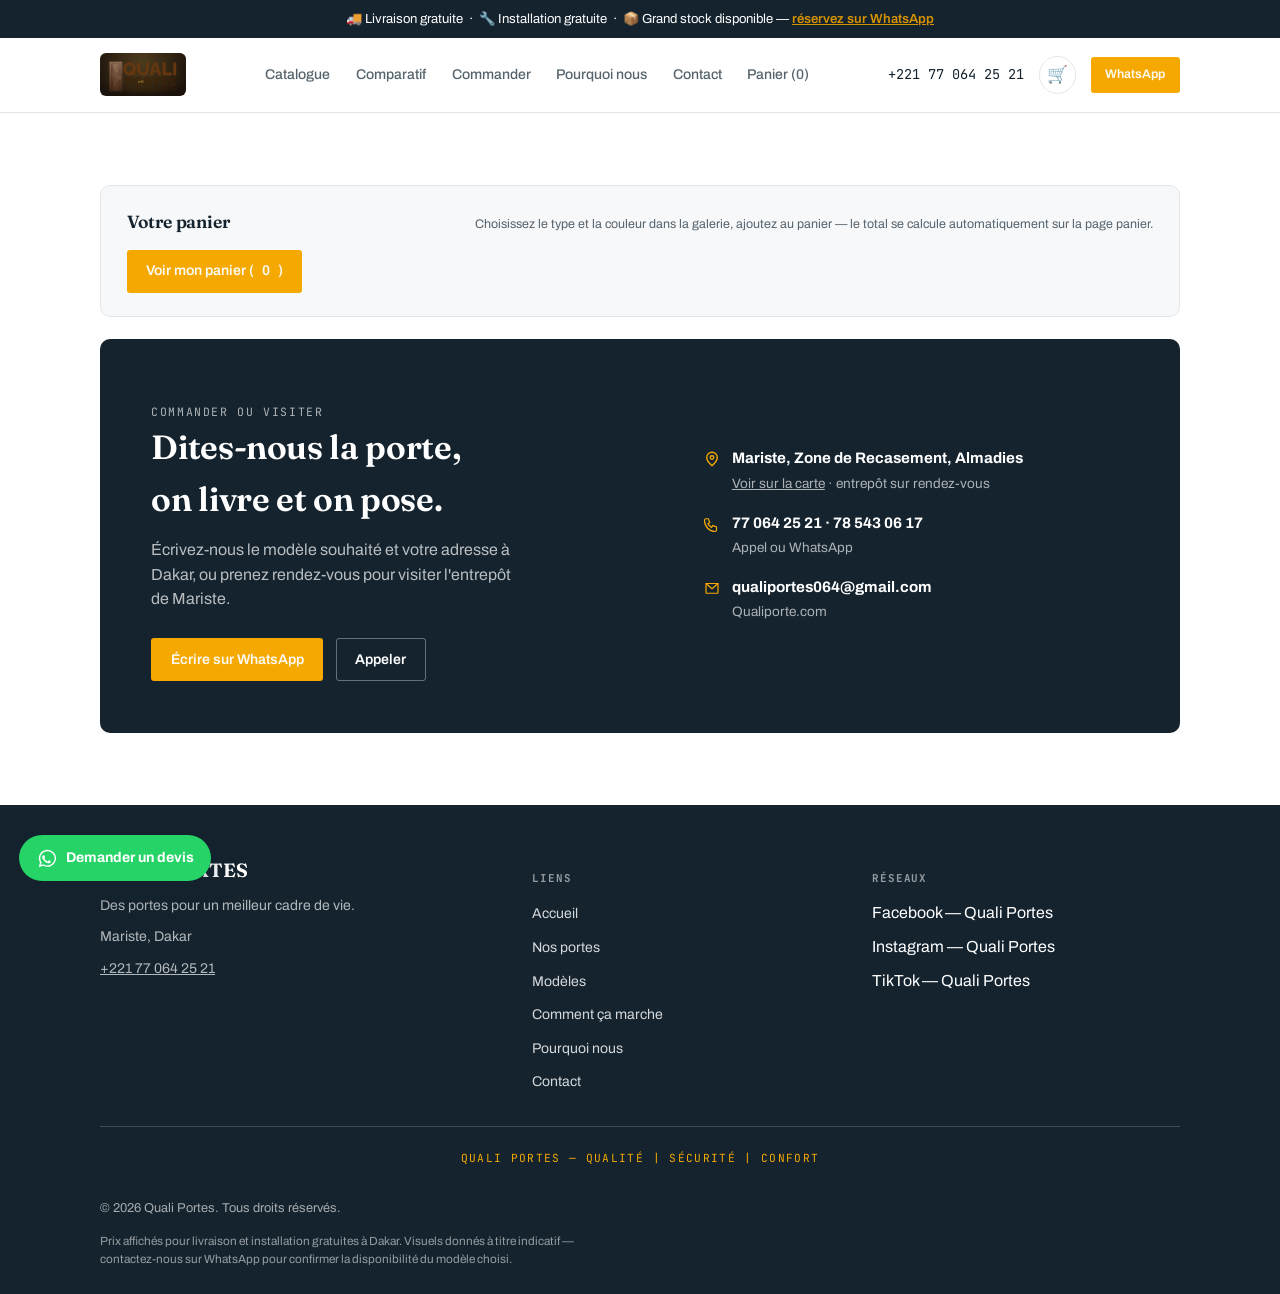
==== commit ae3f5b00: "Refonte conversion : identite marine/orange, hero avec prix, bouton WhatsApp flottant, section Maris" ====
--- a/contact.html
+++ b/contact.html
@@ -4,6 +4,7 @@
 <meta charset="UTF-8">
 <meta name="viewport" content="width=device-width, initial-scale=1">
 <title>Quali Portes — Contact</title>
+<meta name="description" content="Contactez Quali Portes à Mariste, Dakar pour un devis gratuit sur WhatsApp. Livraison et installation gratuites.">
 <link rel="preconnect" href="https://fonts.googleapis.com">
 <link rel="preconnect" href="https://fonts.gstatic.com" crossorigin>
 <link rel="stylesheet" href="https://fonts.googleapis.com/css2?family=Fraunces:opsz,wght@9..144,380..760&family=Archivo:wght@400;500;600;700&family=JetBrains+Mono:wght@400;500;600&display=swap">
@@ -74,11 +75,43 @@
   </section>
 </main>
 
+<a class="wa-float" href="https://wa.me/221770642521?text=Bonjour%20Quali%20Portes%20%F0%9F%91%8B%0A%0AJe%20suis%20int%C3%A9ress%C3%A9(e)%20par%20une%20de%20vos%20portes.%0A%0AMod%C3%A8le%20%3A%0AQuantit%C3%A9%20%3A%0ADimensions%20%3A%0A%0APouvez-vous%20me%20confirmer%20la%20disponibilit%C3%A9%20et%20me%20faire%20un%20devis%20%3F" target="_blank" rel="noopener">
+  <svg viewBox="0 0 24 24" fill="currentColor"><path d="M12.04 2C6.58 2 2.13 6.45 2.13 11.91c0 1.75.46 3.46 1.32 4.96L2.05 22l5.25-1.38a9.9 9.9 0 0 0 4.74 1.21h.01c5.46 0 9.9-4.45 9.9-9.91 0-2.65-1.03-5.14-2.9-7.01A9.82 9.82 0 0 0 12.04 2m0 1.67c2.2 0 4.26.86 5.82 2.42a8.23 8.23 0 0 1 2.41 5.82c0 4.54-3.7 8.24-8.24 8.24a8.2 8.2 0 0 1-4.19-1.15l-.3-.18-3.12.82.83-3.04-.2-.32a8.18 8.18 0 0 1-1.26-4.38c0-4.54 3.7-8.23 8.25-8.23m-4.53 4.7c-.16 0-.43.06-.66.31-.22.25-.86.84-.86 2.05 0 1.21.88 2.38 1 2.55.13.16 1.72 2.72 4.23 3.79.59.26 1.05.4 1.41.52.59.19 1.13.16 1.55.1.47-.07 1.46-.6 1.67-1.18.2-.58.2-1.07.14-1.18-.06-.1-.23-.16-.48-.29-.25-.13-1.46-.72-1.69-.8-.23-.09-.39-.13-.56.12-.16.25-.64.8-.78.97-.15.16-.29.18-.54.06-.25-.13-1.05-.39-2-1.23-.74-.66-1.24-1.47-1.39-1.72-.14-.25-.02-.38.11-.51.11-.11.25-.29.37-.44.12-.15.16-.25.24-.42.08-.16.04-.31-.02-.44-.06-.13-.56-1.36-.78-1.86-.2-.5-.41-.42-.56-.43z"/></svg>
+  <span class="wa-float-label">Demander un devis</span>
+</a>
+
 <footer>
   <div class="wrap">
+    <div class="foot-grid">
+      <div class="foot-brand">
+        <span class="foot-brand-name">QUALI PORTES</span>
+        <p>Des portes pour un meilleur cadre de vie.</p>
+        <p>Mariste, Dakar</p>
+        <p><a href="https://wa.me/221770642521" target="_blank" rel="noopener" style="color:inherit; text-decoration:underline;">+221 77 064 25 21</a></p>
+      </div>
+      <div class="foot-col">
+        <h4>Liens</h4>
+        <ul>
+          <li><a href="index.html">Accueil</a></li>
+          <li><a href="index.html#catalogue">Nos portes</a></li>
+          <li><a href="index.html#galerie">Modèles</a></li>
+          <li><a href="index.html#fabrication">Comment ça marche</a></li>
+          <li><a href="index.html#pourquoi">Pourquoi nous</a></li>
+          <li><a href="contact.html">Contact</a></li>
+        </ul>
+      </div>
+      <div class="foot-col">
+        <h4>Réseaux</h4>
+        <ul>
+          <li>Facebook — Quali Portes</li>
+          <li>Instagram — Quali Portes</li>
+          <li>TikTok — Quali Portes</li>
+        </ul>
+      </div>
+    </div>
+    <p class="foot-tagline">Quali Portes — Qualité | Sécurité | Confort</p>
     <div class="foot-row">
-      <span>© <span id="year"></span> Quali Portes — Portes &amp; tous matériaux de construction</span>
-      <span>Facebook · Instagram · TikTok — Quali Portes</span>
+      <span>© <span id="year"></span> Quali Portes. Tous droits réservés.</span>
     </div>
     <p class="foot-note">Prix affichés pour livraison et installation gratuites à Dakar. Visuels donnés à titre indicatif — contactez-nous sur WhatsApp pour confirmer la disponibilité du modèle choisi.</p>
   </div>
--- a/styles.css
+++ b/styles.css
@@ -1,57 +1,59 @@
   :root{
-    --bg: #EDEAE2;
-    --surface: #FBF9F3;
-    --surface-2: #F2EEE3;
-    --ink: #1E1A15;
-    --ink-soft: #6B6153;
-    --line: #DAD4C5;
-    --wood: #9C5F27;
-    --wood-strong: #7A4A1E;
-    --wood-tint: #F1E2CC;
-    --steel: #46565F;
-    --steel-tint: #E4EAEC;
-    --forge: #8B3A2B;
-    --forge-tint: #F3DFD8;
-    --glass: #6E8F89;
-    --glass-tint: #DCE9E5;
-    --shadow: 30 20 10;
+    --bg: #FFFFFF;
+    --surface: #F7F8FA;
+    --surface-2: #EEF1F3;
+    --ink: #14232E;
+    --ink-soft: #55636C;
+    --line: #E2E6E9;
+    --wood: #F5A900;
+    --wood-strong: #D69200;
+    --wood-tint: #FFF1D2;
+    --steel: #2F4A5E;
+    --steel-tint: #E7EDF1;
+    --forge: #9C4A3A;
+    --forge-tint: #F4E3DF;
+    --glass: #4C7A73;
+    --glass-tint: #E4EFEC;
+    --shadow: 20 35 46;
+    --whatsapp: #25D366;
+    --whatsapp-strong: #1EBE5B;
   }
   @media (prefers-color-scheme: dark){
     :root:not([data-theme="light"]){
-      --bg: #17140F;
-      --surface: #201B14;
-      --surface-2: #251F17;
-      --ink: #F3EEE4;
-      --ink-soft: #AFA28C;
-      --line: #3A3327;
-      --wood: #DE9A52;
-      --wood-strong: #F0B26E;
-      --wood-tint: #362718;
-      --steel: #9DB2BC;
-      --steel-tint: #26313A;
-      --forge: #D97B62;
+      --bg: #0E1821;
+      --surface: #152430;
+      --surface-2: #1B2C39;
+      --ink: #F2F5F7;
+      --ink-soft: #A9B7BF;
+      --line: #263844;
+      --wood: #FFB627;
+      --wood-strong: #FFC85C;
+      --wood-tint: #3A2C10;
+      --steel: #7FA3B8;
+      --steel-tint: #1D3240;
+      --forge: #D98B77;
       --forge-tint: #3A2620;
-      --glass: #9CC2BB;
-      --glass-tint: #1F2E2A;
+      --glass: #8FC2B8;
+      --glass-tint: #16302B;
       --shadow: 0 0 0;
     }
   }
   :root[data-theme="dark"]{
-    --bg: #17140F;
-    --surface: #201B14;
-    --surface-2: #251F17;
-    --ink: #F3EEE4;
-    --ink-soft: #AFA28C;
-    --line: #3A3327;
-    --wood: #DE9A52;
-    --wood-strong: #F0B26E;
-    --wood-tint: #362718;
-    --steel: #9DB2BC;
-    --steel-tint: #26313A;
-    --forge: #D97B62;
+    --bg: #0E1821;
+    --surface: #152430;
+    --surface-2: #1B2C39;
+    --ink: #F2F5F7;
+    --ink-soft: #A9B7BF;
+    --line: #263844;
+    --wood: #FFB627;
+    --wood-strong: #FFC85C;
+    --wood-tint: #3A2C10;
+    --steel: #7FA3B8;
+    --steel-tint: #1D3240;
+    --forge: #D98B77;
     --forge-tint: #3A2620;
-    --glass: #9CC2BB;
-    --glass-tint: #1F2E2A;
+    --glass: #8FC2B8;
+    --glass-tint: #16302B;
     --shadow: 0 0 0;
   }
 
@@ -254,6 +256,69 @@
     font-size: 0.78rem;
     color: var(--ink-soft);
   }
+
+  .hero-price-chips{
+    display: flex;
+    flex-wrap: wrap;
+    gap: 0.7rem;
+    margin-top: 1.7rem;
+  }
+  .hero-price-chip{
+    background: var(--surface);
+    border: 1px solid var(--line);
+    border-radius: 8px;
+    padding: 0.65rem 1rem;
+    display: flex;
+    flex-direction: column;
+    gap: 0.1rem;
+    min-width: 138px;
+  }
+  .hero-price-chip .label{
+    font-family: "JetBrains Mono", monospace;
+    font-size: 0.65rem;
+    letter-spacing: 0.05em;
+    text-transform: uppercase;
+    color: var(--ink-soft);
+  }
+  .hero-price-chip .value{
+    font-family: "Fraunces", serif;
+    font-weight: 620;
+    font-size: 1.12rem;
+    color: var(--wood-strong);
+  }
+  .hero-microcopy{
+    margin-top: 1rem;
+    font-size: 0.8rem;
+    color: var(--ink-soft);
+  }
+  .hero-microcopy b{ color: var(--ink); font-weight: 600; }
+  .btn-lg{ padding: 0.9rem 1.6rem; font-size: 1rem; }
+
+  /* ---------- mariste trust section ---------- */
+  .mariste{
+    display: grid;
+    grid-template-columns: 1.1fr 0.9fr;
+    gap: clamp(2rem, 5vw, 3.5rem);
+    align-items: center;
+    background: var(--surface);
+    border: 1px solid var(--line);
+    border-radius: 14px;
+    padding: clamp(1.8rem, 4vw, 3rem);
+  }
+  .mariste-photo{
+    border-radius: 10px;
+    overflow: hidden;
+    aspect-ratio: 4 / 3;
+  }
+  .mariste-photo img{ width: 100%; height: 100%; object-fit: cover; display: block; }
+  .mariste-tagline{
+    margin-top: 1.2rem;
+    font-family: "JetBrains Mono", monospace;
+    font-size: 0.78rem;
+    letter-spacing: 0.03em;
+    color: var(--ink-soft);
+  }
+  @media (max-width: 900px){ .mariste{ grid-template-columns: 1fr; } .mariste-photo{ order: -1; } }
 
   .hero-art{ display: flex; justify-content: center; width: 100%; }
   .hero-photos{
@@ -528,6 +593,32 @@
   }
   .cart-badge:hover{ background: var(--wood-strong); transform: translateY(-2px); }
   .cart-badge[hidden]{ display: none; }
+
+  /* ---------- floating whatsapp button ---------- */
+  .wa-float{
+    position: fixed;
+    left: 1.2rem;
+    bottom: 1.2rem;
+    z-index: 95;
+    display: flex;
+    align-items: center;
+    gap: 0.5rem;
+    background: var(--whatsapp);
+    color: #FFFFFF;
+    padding: 0.75rem 1.1rem;
+    border-radius: 999px;
+    font-weight: 700;
+    font-size: 0.88rem;
+    text-decoration: none;
+    box-shadow: 0 10px 26px rgba(20,35,46,0.35);
+    transition: background 0.15s ease, transform 0.15s ease;
+  }
+  .wa-float:hover{ background: var(--whatsapp-strong); transform: translateY(-2px); }
+  .wa-float svg{ width: 1.3rem; height: 1.3rem; flex-shrink: 0; }
+  .wa-float .wa-float-label{ white-space: nowrap; }
+  @media (max-width: 700px){
+    .wa-float{ left: 0.9rem; bottom: 0.9rem; padding: 0.7rem 0.9rem; font-size: 0.82rem; }
+  }
   .quote-empty{ font-size: 0.85rem; color: var(--ink-soft); font-style: italic; }
   .quote-total-row{
     display: flex;
@@ -895,9 +986,40 @@
   .contact-line span{ font-size: 0.85rem; color: color-mix(in srgb, var(--bg) 65%, transparent); }
 
   footer{
-    border-top: 1px solid var(--line);
-    padding: 1.8rem 0 2.4rem;
-  }
+    background: var(--ink);
+    color: var(--bg);
+    padding: clamp(2.4rem, 5vw, 3.2rem) 0 1.6rem;
+  }
+  .foot-grid{
+    display: grid;
+    grid-template-columns: 1.3fr 1fr 1fr;
+    gap: 2rem;
+    padding-bottom: 2rem;
+    border-bottom: 1px solid color-mix(in srgb, var(--bg) 18%, transparent);
+  }
+  .foot-brand{ display: flex; flex-direction: column; gap: 0.6rem; }
+  .foot-brand-name{
+    font-family: "Fraunces", serif;
+    font-weight: 650;
+    font-size: 1.2rem;
+    letter-spacing: -0.01em;
+  }
+  .foot-brand p{ color: color-mix(in srgb, var(--bg) 68%, transparent); font-size: 0.88rem; max-width: 34ch; }
+  .foot-col h4{
+    font-family: "JetBrains Mono", monospace;
+    font-size: 0.68rem;
+    letter-spacing: 0.08em;
+    text-transform: uppercase;
+    color: color-mix(in srgb, var(--bg) 55%, transparent);
+    margin-bottom: 0.9rem;
+  }
+  .foot-col ul{ display: flex; flex-direction: column; gap: 0.55rem; }
+  .foot-col a{
+    color: color-mix(in srgb, var(--bg) 82%, transparent);
+    text-decoration: none;
+    font-size: 0.88rem;
+  }
+  .foot-col a:hover{ color: var(--bg); text-decoration: underline; }
   .foot-row{
     display: flex;
     justify-content: space-between;
@@ -905,9 +1027,22 @@
     flex-wrap: wrap;
     gap: 0.8rem;
     font-size: 0.8rem;
-    color: var(--ink-soft);
-  }
-  .foot-note{ margin-top: 0.8rem; font-size: 0.74rem; color: var(--ink-soft); max-width: 70ch; }
+    color: color-mix(in srgb, var(--bg) 62%, transparent);
+    padding-top: 1.4rem;
+  }
+  .foot-tagline{
+    text-align: center;
+    font-family: "JetBrains Mono", monospace;
+    font-size: 0.7rem;
+    letter-spacing: 0.12em;
+    text-transform: uppercase;
+    color: var(--wood);
+    padding: 1.4rem 0 0.6rem;
+  }
+  .foot-note{ margin-top: 0.8rem; font-size: 0.74rem; color: color-mix(in srgb, var(--bg) 55%, transparent); max-width: 70ch; }
+  @media (max-width: 700px){
+    .foot-grid{ grid-template-columns: 1fr; gap: 1.6rem; }
+  }
 
   a:focus-visible, button:focus-visible{
     outline: 2px solid var(--wood);
